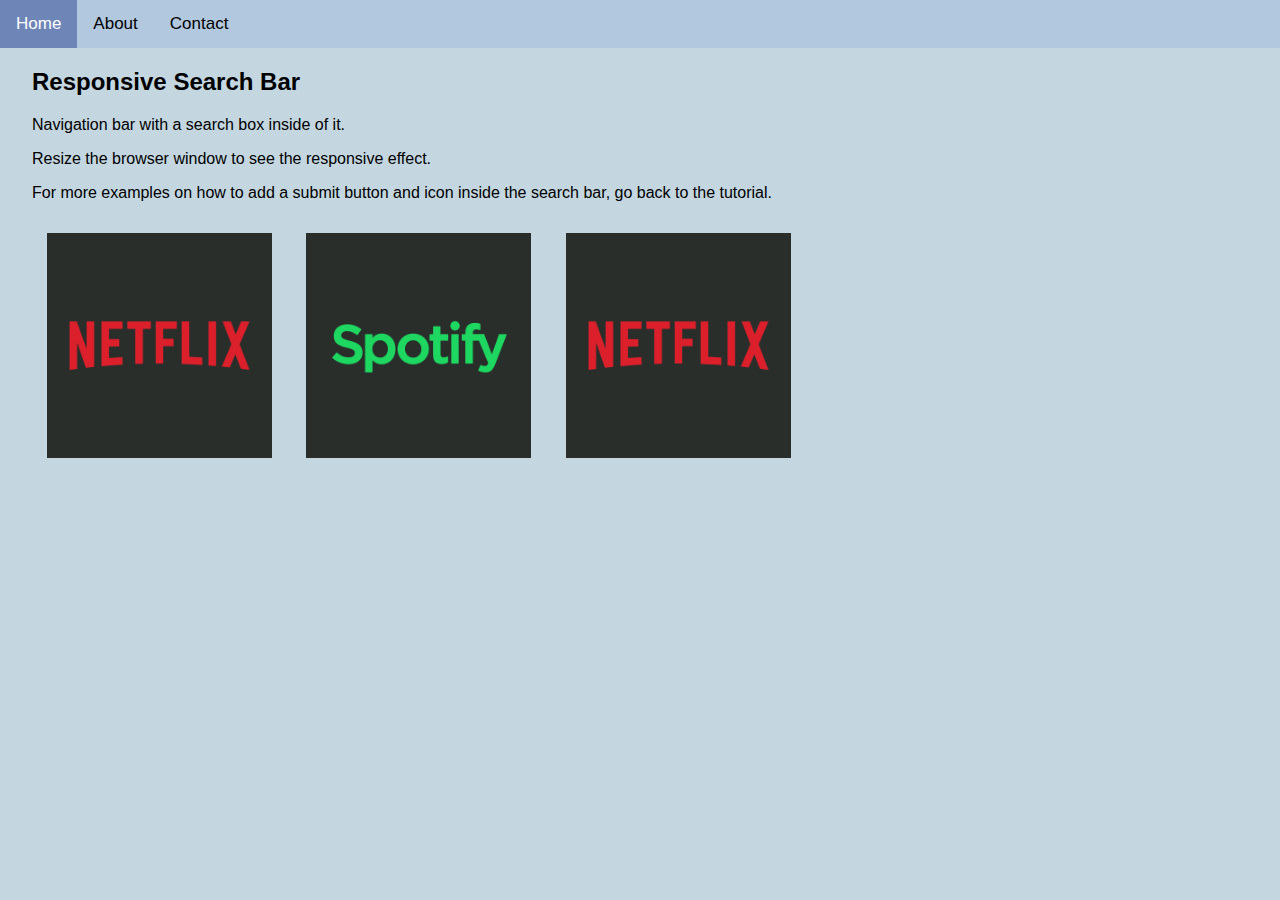
==== index.html @ 572fd3f9 "Add files via upload" ====
<!DOCTYPE html>
<html>

<head>
  <meta charset="utf-8">
  <meta name="viewport" content="width=device-width">
  <title>𝙎𝙁𝘼𝙓 𝙎𝙏𝙊𝙍𝙀</title>
   <link rel="icon" type="image/x-icon" href="spo.ico">
    <body style="background-color:#C4D7E0;">

  <link href="style.css" rel="stylesheet" type="text/css" />

          
    </head>
<body>



</body>

<head>
<meta name="viewport" content="width=device-width, initial-scale=1">
<style>
* {box-sizing: border-box;}

body {
  margin: 0;
  font-family: Arial, Helvetica, sans-serif;
}

.topnav {
  overflow: hidden;
  background-color: #B2C8DF;
}

.topnav a {
  float: left;
  display: block;
  color: black;
  text-align: center;
  padding: 14px 16px;
  text-decoration: none;
  font-size: 17px;
}

.topnav a:hover {
  background-color: #6E85B7;
  color: black;
}

.topnav a.active {
  background-color: #6E85B7;
  color: white;
}

.topnav input[type=text] {
  float: right;
  padding: 6px;
  margin-top: 8px;
  margin-right: 16px;
  border: none;
  font-size: 17px;
}

@media screen and (max-width: 600px) {
  .topnav a, .topnav input[type=text] {
    float: none;
    display: block;
    text-align: left;
    width: 100%;
    margin: 0;
    padding: 14px;
  }
  
  .topnav input[type=text] {
    border: 1px solid #ccc;  
  }
}
</style>
</head>
<body>

<div class="topnav">
  <a class="active" href="index.html">Home</a>
  <a href="about.html">About</a>
  <a href="#contact">Contact</a>
 
</div>



</div>

</body>
</html>






 <div style="padding-left:32px">
      <h2>Responsive Search Bar</h2>
  <p>Navigation bar with a search box inside of it.</p>
  <p>Resize the browser window to see the responsive effect.</p>
  <p>For more examples on how to add a submit button and icon inside the search bar, go back to the tutorial.</p>


<form action="spotify.html">
  <input type="image" 
src="NTF.png" border="2>" alt="spotify.html" 
    width="225" height="225" style="border:15px;margin:15px">

   
<form action="spotify.html">
  <input type="image" 
src="SPO.png" border="2>" alt="spotify.html" 
    width="225" height="225" style="border:15px;margin:15px">

  <img src="NTF.png" width="225" height="225" style="border:15px;margin:15px">
---- style.css ----
html, body {
  height: 100%;
  width: 100%;
}
/* Style the tab */
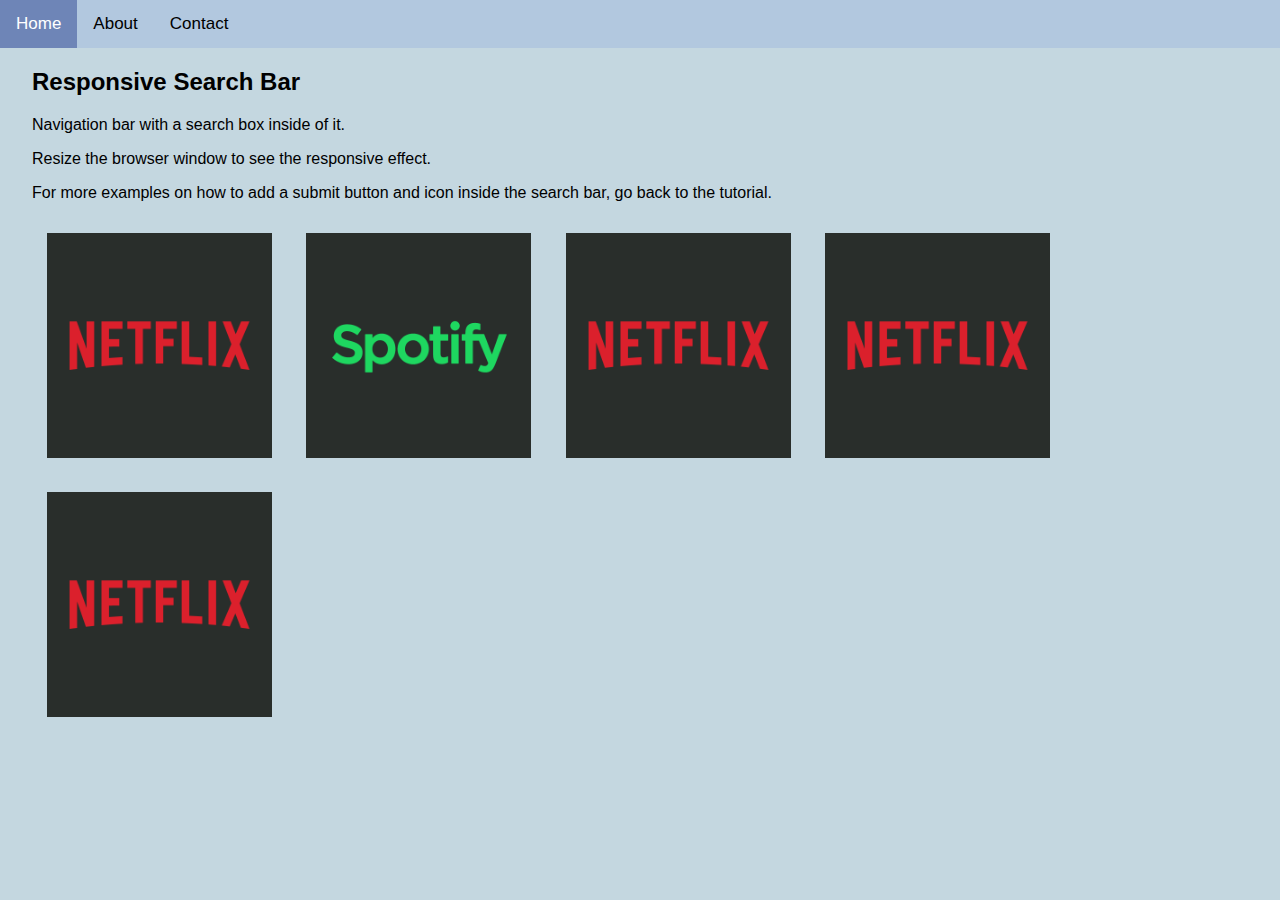
==== commit 51eaec8e: "Update index.html" ====
--- a/index.html
+++ b/index.html
@@ -117,4 +117,6 @@
 src="SPO.png" border="2>" alt="spotify.html" 
     width="225" height="225" style="border:15px;margin:15px">
 
-  <img src="NTF.png" width="225" height="225" style="border:15px;margin:15px">+  <img src="NTF.png" width="225" height="225" style="border:15px;margin:15px">
+    <img src="NTF.png" width="225" height="225" style="border:15px;margin:15px">
+    <img src="NTF.png" width="225" height="225" style="border:15px;margin:15px">
